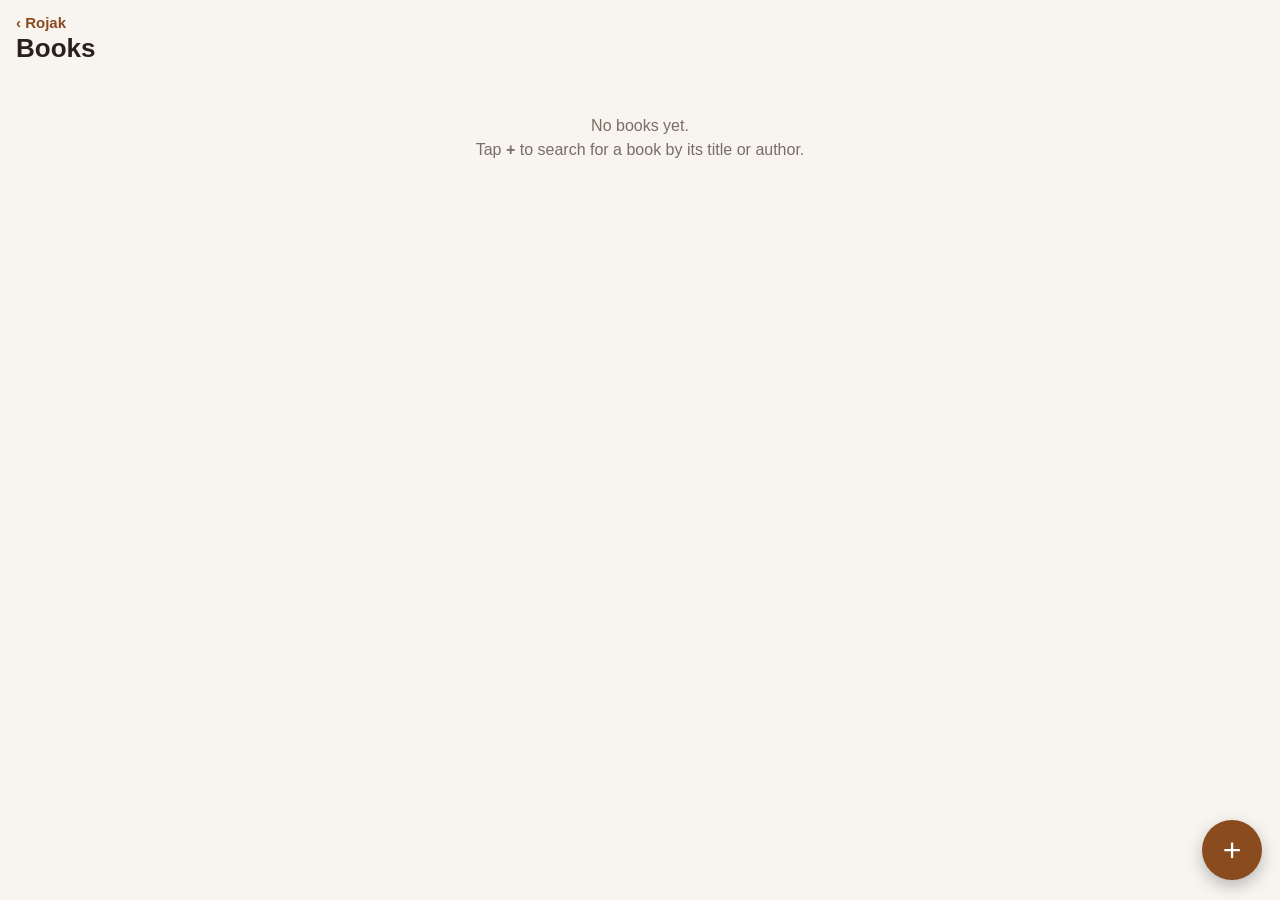
==== books/index.html @ 7bdca6e5 "Books module, stage 2: reading timeline by year and month, currently reading on top, book details Co" ====
<!doctype html>
<html lang="en">
<head>
  <meta charset="utf-8">
  <meta name="viewport" content="width=device-width, initial-scale=1, viewport-fit=cover">
  <title>Books · Rojak</title>
  <meta name="description" content="Books you want to read, are reading and have finished. Data stays on your phone.">
  <meta name="theme-color" content="#8a4b1f">
  <link rel="manifest" href="../manifest.json">
  <link rel="icon" href="../rojak-icon.svg" type="image/svg+xml">
  <link rel="apple-touch-icon" href="../rojak-apple-touch-icon.png">
  <meta name="apple-mobile-web-app-capable" content="yes">
  <meta name="mobile-web-app-capable" content="yes">
  <meta name="apple-mobile-web-app-title" content="Books">
  <meta name="apple-mobile-web-app-status-bar-style" content="default">
  <!-- When app files change, bump ?v= here, in index.html, money/index.html, fitness/index.html, habits/index.html and the version in sw.js (keep them all the same). -->
  <link rel="stylesheet" href="style.css?v=90">
</head>
<body>
  <header class="topbar">
    <a href="../" class="back-home">‹ Rojak</a>
    <h1>Books</h1>
    <div id="summaryLine" class="muted small"></div>
  </header>

  <main>
    <div id="books"></div>
  </main>

  <button id="fab" class="fab" aria-label="Add a book">+</button>

  <!-- Bottom sheet for search and forms -->
  <div id="sheet" class="sheet hidden" role="dialog" aria-modal="true" aria-labelledby="sheetTitle">
    <div class="sheet-backdrop" data-close></div>
    <div class="sheet-panel">
      <div class="sheet-head">
        <h2 id="sheetTitle"></h2>
        <button class="icon-btn" data-close aria-label="Close">✕</button>
      </div>
      <div id="sheetBody"></div>
    </div>
  </div>

  <!-- Finished a book: when, and how many stars (over the sheet) -->
  <div id="finishDlg" class="dlg hidden" role="dialog" aria-modal="true" aria-labelledby="finishTitle">
    <div class="sheet-backdrop" data-fclose></div>
    <div class="dlg-panel">
      <div class="dlg-cover" id="finishCover"></div>
      <h2 id="finishTitle">Finished! 🎉</h2>
      <div class="muted small" id="finishBook"></div>
      <label>Finished on <input type="date" id="finishDate"></label>
      <div class="label-t">How was it?</div>
      <div class="stars big" id="finishStars" role="radiogroup" aria-label="Rating"></div>
      <div class="star-word" id="finishWord"></div>
      <div class="warn-line hidden" id="finishWarn"></div>
      <button class="btn" type="button" id="finishOk">Save</button>
      <button class="link-btn" type="button" data-fclose>Cancel</button>
    </div>
  </div>

  <input type="file" id="coverFile" accept="image/*" hidden>
  <input type="file" id="coverCamera" accept="image/*" capture="environment" hidden>

  <div id="toast" class="toast hidden"></div>

  <script src="../core/store.js?v=90"></script>
  <script src="app.js?v=90"></script>
</body>
</html>
---- books/style.css ----
/* Books — same layout as Money, Fitness and Habits, with a warm wood-brown accent. */
:root {
  --bg: #f8f5f1;
  --card: #ffffff;
  --text: #2a211b;
  --muted: #7a6d63;
  --line: #e8e0d7;
  --primary: #8a4b1f;
  --primary-soft: #f6eadf;
  --on-primary: #ffffff;
  --star: #f5a524;
  --good: #15803d;
  --danger: #9f1239;
  --radius: 14px;
  --safe-b: env(safe-area-inset-bottom, 0px);
  color-scheme: light dark;
}
@media (prefers-color-scheme: dark) {
  :root {
    --bg: #15110e;
    --card: #211b16;
    --text: #efe8e1;
    --muted: #a89a8e;
    --line: #3a3029;
    --primary: #e0a46b;
    --primary-soft: #3a2a1d;
    --on-primary: #2a1a0c;
    --star: #fbbf24;
    --good: #22c55e;
    --danger: #fb7185;
  }
}

* { box-sizing: border-box; }
html, body { margin: 0; }
body {
  font-family: -apple-system, BlinkMacSystemFont, "Segoe UI", Roboto, sans-serif;
  background: var(--bg); color: var(--text); font-size: 16px;
  -webkit-tap-highlight-color: transparent;
  padding-bottom: calc(var(--safe-b) + 100px);
}

.topbar { position: sticky; top: 0; z-index: 5; background: var(--bg); padding: calc(env(safe-area-inset-top, 0px) + 14px) 16px 10px; }
.topbar h1 { margin: 0; font-size: 26px; }
.back-home { display: inline-block; color: var(--primary); font-weight: 600; text-decoration: none; font-size: 15px; margin-bottom: 2px; }

main { padding: 0 16px; max-width: 640px; margin: 0 auto; }
.hidden { display: none !important; }
.muted { color: var(--muted); }
.small { font-size: 14px; }
.empty { text-align: center; color: var(--muted); padding: 40px 10px; line-height: 1.5; }

/* ---------- Forms ---------- */
.form { display: flex; flex-direction: column; gap: 14px; }
label { display: flex; flex-direction: column; gap: 6px; font-size: 14px; font-weight: 600; }
input, select {
  font: inherit; font-weight: 400; font-size: 16px; /* 16px stops iPhone zooming in */
  padding: 12px; border: 1px solid var(--line); border-radius: 10px;
  background: var(--bg); color: var(--text); width: 100%; min-width: 0;
}
input:focus, select:focus { outline: 2px solid var(--primary); outline-offset: -1px; }
.hint { font-size: 12px; font-weight: 400; color: var(--muted); }
.label-t { font-size: 14px; font-weight: 600; margin-bottom: -8px; }
.seg { display: grid; grid-auto-flow: column; grid-auto-columns: 1fr; gap: 6px; }
.seg button { border: 1px solid var(--line); background: var(--card); color: var(--text); border-radius: 10px; padding: 10px 6px;
  font: inherit; font-size: 14px; font-weight: 600; cursor: pointer; }
.seg button.on { background: var(--primary); border-color: var(--primary); color: var(--on-primary); }

/* Buttons */
.btn { font: inherit; font-weight: 600; border: 0; border-radius: 12px; padding: 14px 16px; background: var(--primary); color: var(--on-primary);
  cursor: pointer; text-align: center; width: 100%; display: block; }
.btn.danger { background: transparent; color: var(--danger); border: 1px solid var(--danger); }
.btn:active { opacity: .8; }
.icon-btn { border: 0; background: var(--bg); color: var(--text); width: 36px; height: 36px; border-radius: 50%; font-size: 16px; cursor: pointer; }

.fab {
  position: fixed; right: 18px; z-index: 6; bottom: calc(var(--safe-b) + 20px);
  width: 60px; height: 60px; border-radius: 50%; border: 0;
  background: var(--primary); color: var(--on-primary); font-size: 32px; line-height: 1; box-shadow: 0 6px 16px rgba(0,0,0,.25); cursor: pointer;
}

.sheet { position: fixed; inset: 0; z-index: 20; }
.sheet-backdrop { position: absolute; inset: 0; background: rgba(0,0,0,.4); }
.sheet-panel {
  position: absolute; left: 0; right: 0; bottom: 0; max-height: 92vh; overflow-y: auto;
  background: var(--card); border-radius: 18px 18px 0 0; padding: 8px 16px calc(20px + var(--safe-b));
  max-width: 640px; margin: 0 auto; animation: up .2s ease-out;
}
@keyframes up { from { transform: translateY(40px); opacity: 0; } }
@media (prefers-reduced-motion: reduce) { .sheet-panel { animation: none; } }
.sheet-head { display: flex; justify-content: space-between; align-items: center; padding: 8px 0 12px; }
.sheet-head h2 { margin: 0; font-size: 20px; }

.toast {
  position: fixed; left: 50%; transform: translateX(-50%); z-index: 30; bottom: calc(var(--safe-b) + 96px);
  background: #222; color: #fff; padding: 10px 16px; border-radius: 20px; font-size: 14px; max-width: calc(100% - 32px); text-align: center;
}

textarea { font: inherit; font-weight: 400; font-size: 16px; padding: 12px; border: 1px solid var(--line); border-radius: 10px;
  background: var(--bg); color: var(--text); width: 100%; min-height: 90px; resize: vertical; }
textarea:focus { outline: 2px solid var(--primary); outline-offset: -1px; }
.btn.secondary { background: var(--primary-soft); color: var(--primary); }
.link-btn { background: none; border: 0; color: var(--primary); font: inherit; font-weight: 600; padding: 8px 4px; cursor: pointer; }
.warn-line { font-size: 13px; color: var(--danger); }
.row2 { display: grid; grid-template-columns: 1fr 1fr; gap: 10px; }

/* ---------- Covers ---------- */
/* A cover keeps a book's shape (2:3). Books without a picture get a plain coloured cover with the title on it. */
.cover { position: relative; flex: none; width: 56px; aspect-ratio: 2 / 3; border-radius: 3px 5px 5px 3px; overflow: hidden;
  background: var(--line); box-shadow: 0 1px 3px rgba(0,0,0,.25), inset 3px 0 0 rgba(0,0,0,.12); }
.cover img { position: absolute; inset: 0; width: 100%; height: 100%; object-fit: cover; display: block; }
.cover.plain { display: flex; align-items: center; justify-content: center; padding: 4px; text-align: center; color: #fff;
  font-size: 9px; font-weight: 700; line-height: 1.15; overflow-wrap: anywhere; text-shadow: 0 1px 1px rgba(0,0,0,.3); }
.cover.plain span { display: -webkit-box; -webkit-line-clamp: 5; -webkit-box-orient: vertical; overflow: hidden; }
.cover.lg { width: 110px; font-size: 13px; }

/* ---------- The list ---------- */
.group-h { font-size: 13px; font-weight: 700; color: var(--muted); text-transform: uppercase; letter-spacing: .04em; margin: 18px 4px 8px; }
.group-h:first-child { margin-top: 4px; }
.book { display: flex; gap: 12px; align-items: center; width: 100%; background: var(--card); border: 0; border-radius: var(--radius);
  padding: 10px 12px; margin-bottom: 8px; box-shadow: 0 1px 2px rgba(0,0,0,.05); font: inherit; color: inherit; text-align: left; cursor: pointer; }
.book-info { flex: 1; min-width: 0; }
.book-title { font-weight: 700; overflow: hidden; text-overflow: ellipsis; display: -webkit-box; -webkit-line-clamp: 2; -webkit-box-orient: vertical; }
.book-author { color: var(--muted); font-size: 14px; margin-top: 1px; white-space: nowrap; overflow: hidden; text-overflow: ellipsis; }
.book-meta { color: var(--muted); font-size: 12px; margin-top: 4px; }
.row-stars { gap: 0; margin: 3px 0 0 -3px; }
.row-stars .star { padding: 3px; }
.row-stars .star svg { width: 22px; height: 22px; }
.quick { flex: none; border: 1px solid var(--line); background: var(--card); color: var(--primary); border-radius: 10px; padding: 8px 10px;
  font: inherit; font-size: 13px; font-weight: 600; line-height: 1.25; cursor: pointer; }

/* ---------- Stars ---------- */
.stars { display: flex; gap: 4px; align-items: center; }
.star { border: 0; background: none; padding: 2px; cursor: pointer; line-height: 0; color: var(--line); }
.star svg { width: 34px; height: 34px; display: block; fill: currentColor; transition: transform .15s; }
.star.on { color: var(--star); }
.star.on svg { filter: drop-shadow(0 1px 1px rgba(0,0,0,.15)); }
.star.pop svg { animation: pop .3s ease-out; }
@keyframes pop { 50% { transform: scale(1.3); } }
.stars.big { justify-content: center; gap: 6px; }
.stars.big .star svg { width: 46px; height: 46px; }
.stars.mini { gap: 1px; }
.stars.mini svg { width: 14px; height: 14px; fill: currentColor; }
.stars.mini .off { color: var(--line); }
.stars.mini .on { color: var(--star); }
.star-word { text-align: center; font-size: 14px; font-weight: 600; color: var(--primary); min-height: 20px; margin-top: -6px; }
@media (prefers-reduced-motion: reduce) { .star.pop svg { animation: none; } }

/* ---------- Search ---------- */
.search-box { position: relative; }
.results { display: flex; flex-direction: column; gap: 4px; margin-top: 4px; }
.result { display: flex; gap: 12px; align-items: center; width: 100%; border: 0; background: none; padding: 8px 4px; border-radius: 10px;
  font: inherit; color: inherit; text-align: left; cursor: pointer; }
.result:active, .result:hover { background: var(--primary-soft); }
.result .cover { width: 44px; }
.result-msg { text-align: center; color: var(--muted); font-size: 14px; padding: 20px 8px; line-height: 1.5; }
.manual-box { border-top: 1px solid var(--line); margin-top: 8px; padding-top: 12px; text-align: center; }

/* ---------- Book form ---------- */
.cover-edit { display: flex; gap: 14px; align-items: center; }
.cover-btns { display: flex; flex-direction: column; gap: 8px; flex: 1; }
.cover-btns .btn { padding: 10px 12px; font-size: 14px; }

/* ---------- Finished dialog (over the sheet) ---------- */
.dlg { position: fixed; inset: 0; z-index: 25; display: grid; place-items: center; padding: 16px; }
.dlg-panel { position: relative; background: var(--card); border-radius: 18px; padding: 20px 18px 12px; width: 100%; max-width: 380px;
  display: flex; flex-direction: column; gap: 14px; text-align: center; animation: up .2s ease-out; max-height: 92vh; overflow-y: auto; }
.dlg-panel h2 { margin: 0; font-size: 22px; }
.dlg-panel label { text-align: left; }
.dlg-cover { display: flex; justify-content: center; }
.dlg-cover:empty { display: none; }
@media (prefers-reduced-motion: reduce) { .dlg-panel { animation: none; } }

/* ---------- Reading timeline ---------- */
/* A line down the left; each year is a pill on the line, each month a dot with its covers side by side. */
.tl-empty { color: var(--muted); font-size: 14px; padding: 6px 4px 10px; line-height: 1.5; }
.timeline { position: relative; padding-left: 22px; margin-left: 6px; }
.timeline::before { content: ''; position: absolute; left: 0; top: 14px; bottom: 6px; width: 3px; border-radius: 2px;
  background: linear-gradient(var(--primary), var(--line)); }
.tl-year { margin-bottom: 8px; }
.tl-year-h { position: relative; display: flex; align-items: baseline; gap: 8px; margin: 0 0 6px -36px; }
.tl-year-h span { background: var(--primary); color: var(--on-primary); font-size: 16px; font-weight: 800; padding: 4px 12px;
  border-radius: 999px; box-shadow: 0 0 0 4px var(--bg); }
.tl-year-h small { font-size: 13px; font-weight: 600; color: var(--muted); }
.tl-month { position: relative; padding: 8px 0 10px; }
.tl-month::before { content: ''; position: absolute; left: -28px; top: 13px; width: 11px; height: 11px; border-radius: 50%;
  background: var(--card); border: 3px solid var(--primary); }
.tl-month-h { font-weight: 700; font-size: 15px; margin-bottom: 8px; }
.tl-month-h small { font-weight: 500; color: var(--muted); }
.tl-covers { display: flex; flex-wrap: wrap; gap: 12px 10px; }
.tl-book { border: 0; background: none; padding: 0; cursor: pointer; display: flex; flex-direction: column; align-items: center; gap: 4px; font: inherit; }
.tl-book .cover { width: 72px; font-size: 10px; transition: transform .15s; }
.tl-book:active .cover { transform: scale(.96); }
.tl-book .stars.mini svg { width: 12px; height: 12px; }

/* Want to read: folded away under the timeline */
.want-list { margin-top: 18px; }
.want-list > summary { cursor: pointer; font-size: 13px; font-weight: 700; color: var(--muted); text-transform: uppercase; letter-spacing: .04em;
  padding: 10px 4px; list-style: none; }
.want-list > summary::-webkit-details-marker { display: none; }
.want-list > summary::after { content: ' ›'; }
.want-list[open] > summary::after { content: ' ⌄'; }

/* ---------- One book's details ---------- */
.detail { display: flex; flex-direction: column; align-items: center; text-align: center; gap: 8px; }
.cover.xl { width: 140px; font-size: 15px; margin-bottom: 6px; box-shadow: 0 6px 18px rgba(0,0,0,.25), inset 4px 0 0 rgba(0,0,0,.12); }
.detail-title { font-size: 21px; font-weight: 800; line-height: 1.25; }
.detail .book-author { white-space: normal; font-size: 15px; }
.status-chip { font-size: 12px; font-weight: 700; padding: 4px 10px; border-radius: 999px; background: var(--primary-soft); color: var(--primary); }
.status-chip.finished { background: #dcfce7; color: #166534; }
@media (prefers-color-scheme: dark) { .status-chip.finished { background: #14361f; color: #86efac; } }
.detail .star-word { margin-top: -4px; }
.detail-notes { white-space: pre-wrap; text-align: left; align-self: stretch; background: var(--bg); border-radius: 12px; padding: 12px 14px;
  font-size: 15px; line-height: 1.5; margin-top: 6px; }
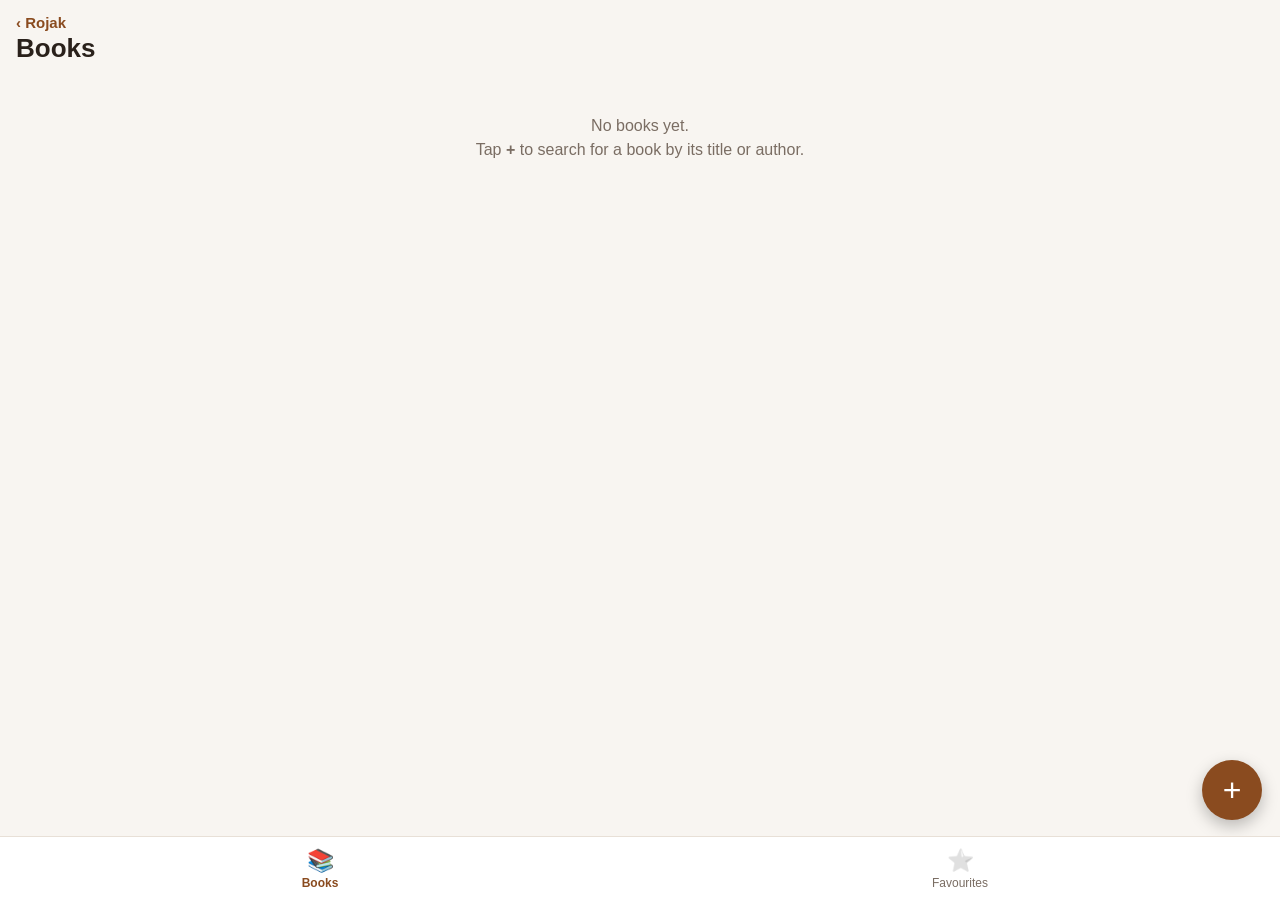
==== commit d8a3a6a5: "Books analytics, stage 2: Favourites tab (5-star shelf, include 4-star, sort, genre filter) Co-Autho" ====
--- a/books/index.html
+++ b/books/index.html
@@ -14,7 +14,7 @@
   <meta name="apple-mobile-web-app-title" content="Books">
   <meta name="apple-mobile-web-app-status-bar-style" content="default">
   <!-- When app files change, bump ?v= here, in index.html, money/index.html, fitness/index.html, habits/index.html and the version in sw.js (keep them all the same). -->
-  <link rel="stylesheet" href="style.css?v=90">
+  <link rel="stylesheet" href="style.css?v=95">
 </head>
 <body>
   <header class="topbar">
@@ -28,6 +28,11 @@
   </main>
 
   <button id="fab" class="fab" aria-label="Add a book">+</button>
+
+  <nav class="tabbar" aria-label="Books sections">
+    <button type="button" data-view="books" class="active"><span>📚</span>Books</button>
+    <button type="button" data-view="favourites"><span>⭐</span>Favourites</button>
+  </nav>
 
   <!-- Bottom sheet for search and forms -->
   <div id="sheet" class="sheet hidden" role="dialog" aria-modal="true" aria-labelledby="sheetTitle">
@@ -58,12 +63,25 @@
     </div>
   </div>
 
+  <!-- Edit the genre list (over the sheet) -->
+  <div id="genreDlg" class="dlg genre-dlg hidden" role="dialog" aria-modal="true" aria-labelledby="genreTitle">
+    <div class="sheet-backdrop" data-gclose></div>
+    <div class="dlg-panel">
+      <h2 id="genreTitle">Genres</h2>
+      <div class="muted small">Rename a genre by typing over it. Removing one takes it off its books (the number is how many books have it).</div>
+      <div id="genreList" class="genre-list"></div>
+      <form id="genreAdd" class="genre-add"><input id="genreNew" maxlength="30" placeholder="New genre, e.g. Horror" aria-label="New genre"><button class="btn" type="submit">Add</button></form>
+      <button class="btn secondary" type="button" data-gclose>Done</button>
+    </div>
+  </div>
+
   <input type="file" id="coverFile" accept="image/*" hidden>
   <input type="file" id="coverCamera" accept="image/*" capture="environment" hidden>
 
   <div id="toast" class="toast hidden"></div>
 
-  <script src="../core/store.js?v=90"></script>
-  <script src="app.js?v=90"></script>
+  <script src="../core/store.js?v=95"></script>
+  <script src="genres.js?v=95"></script>
+  <script src="app.js?v=95"></script>
 </body>
 </html>
--- a/books/style.css
+++ b/books/style.css
@@ -212,3 +212,78 @@
 .detail .star-word { margin-top: -4px; }
 .detail-notes { white-space: pre-wrap; text-align: left; align-self: stretch; background: var(--bg); border-radius: 12px; padding: 12px 14px;
   font-size: 15px; line-height: 1.5; margin-top: 6px; }
+
+/* ---------- Genres ---------- */
+.genre-label { display: flex; align-items: baseline; gap: 6px; margin-bottom: 8px; }
+.genre-label .link-btn, .tag-label .link-btn { margin-left: auto; }
+.link-btn.sm { font-size: 13px; padding: 0 2px; }
+.genre-chips { display: flex; flex-wrap: wrap; gap: 6px; }
+.genre-chip { border: 1px solid var(--line); background: var(--card); color: var(--text); border-radius: 999px; padding: 7px 12px;
+  font: inherit; font-size: 14px; cursor: pointer; }
+.genre-chip.on { background: var(--primary); border-color: var(--primary); color: var(--on-primary); font-weight: 600; }
+.genre-chip.sug.on::before { content: '✨ '; }
+.genre-hint { margin-top: 6px; }
+.genre-tags { display: flex; flex-wrap: wrap; justify-content: center; gap: 5px; }
+.genre-tags span { font-size: 12px; font-weight: 600; padding: 3px 9px; border-radius: 999px; border: 1px solid var(--line); color: var(--muted); }
+
+/* Tag my books: the button on the main screen and the one-at-a-time screen */
+.tag-cta { display: flex; justify-content: space-between; align-items: center; gap: 10px; width: 100%; margin: 4px 0 6px;
+  border: 1.5px dashed var(--primary); background: var(--primary-soft); color: var(--primary); border-radius: var(--radius);
+  padding: 12px 14px; font: inherit; font-size: 14px; cursor: pointer; text-align: left; }
+.tag-cta .muted { font-size: 13px; white-space: nowrap; }
+.tag-count { text-align: center; margin: -6px 0 8px; font-weight: 600; }
+.tag-label { display: flex; align-items: baseline; gap: 6px; margin: 16px 0 8px; }
+.tag-btns { display: grid; grid-template-columns: 1fr 2fr; gap: 8px; margin: 18px 0 4px; }
+#sheetBody > .link-btn[data-close] { display: block; margin: 4px auto 0; }
+
+/* Editing the genre list (over the sheet) */
+.genre-dlg { z-index: 26; }
+.genre-dlg .dlg-panel { text-align: left; max-width: 440px; }
+.genre-list { display: flex; flex-direction: column; gap: 6px; max-height: 48vh; overflow-y: auto; margin: 0 -4px; padding: 0 4px; }
+.genre-row { display: flex; align-items: center; gap: 4px; }
+.genre-row input { flex: 1; min-width: 0; padding: 9px 10px; }
+.genre-used { width: 22px; text-align: center; font-size: 12px; color: var(--muted); font-weight: 600; }
+.icon-btn.sm { width: 32px; height: 32px; font-size: 14px; flex: none; }
+.icon-btn:disabled { opacity: .3; }
+.genre-add { display: flex; gap: 8px; }
+.genre-add input { flex: 1; min-width: 0; }
+.genre-add .btn { width: auto; padding: 12px 18px; }
+
+/* ---------- Tabs (as in Fitness) ---------- */
+:root { --tabbar-h: 64px; }
+body { padding-bottom: calc(var(--tabbar-h) + var(--safe-b) + 90px); }
+.fab { bottom: calc(var(--tabbar-h) + var(--safe-b) + 16px); }
+.toast { bottom: calc(var(--tabbar-h) + var(--safe-b) + 90px); }
+.tabbar {
+  position: fixed; left: 0; right: 0; bottom: 0; z-index: 7;
+  display: grid; grid-auto-flow: column; grid-auto-columns: 1fr;
+  background: var(--card); border-top: 1px solid var(--line);
+  padding-bottom: var(--safe-b); height: calc(var(--tabbar-h) + var(--safe-b));
+}
+.tabbar button { border: 0; background: transparent; color: var(--muted); font: inherit; font-size: 12px;
+  display: flex; flex-direction: column; align-items: center; justify-content: center; gap: 2px; cursor: pointer; }
+.tabbar button span { font-size: 22px; filter: grayscale(1); opacity: .7; }
+.tabbar button.active { color: var(--primary); font-weight: 700; }
+.tabbar button.active span { filter: none; opacity: 1; }
+
+/* ---------- Favourites ---------- */
+.fav-controls { display: flex; flex-direction: column; gap: 10px; margin: 4px 0 12px; }
+.seg.sm button { padding: 8px 6px; font-size: 13px; }
+.fav-genres { display: flex; gap: 6px; overflow-x: auto; margin: 0 -16px; padding: 0 16px 2px; scrollbar-width: none; }
+.fav-genres::-webkit-scrollbar { display: none; }
+.fav-genres .genre-chip { flex: none; padding: 6px 12px; font-size: 13px; }
+.switch { flex-direction: row; align-items: center; gap: 10px; font-weight: 600; font-size: 14px; cursor: pointer; }
+.switch input { position: absolute; opacity: 0; width: 1px; height: 1px; }
+.switch-ui { flex: none; position: relative; width: 44px; height: 26px; border-radius: 13px; background: var(--line); transition: background .2s; }
+.switch-ui::after { content: ''; position: absolute; top: 3px; left: 3px; width: 20px; height: 20px; border-radius: 50%; background: #fff;
+  box-shadow: 0 1px 2px rgba(0,0,0,.3); transition: transform .2s; }
+.switch input:checked + .switch-ui { background: var(--star); }
+.switch input:checked + .switch-ui::after { transform: translateX(18px); }
+.switch input:focus-visible + .switch-ui { outline: 2px solid var(--primary); outline-offset: 2px; }
+.fav-count { margin: 0 4px 10px; }
+.fav-grid { display: grid; grid-template-columns: repeat(auto-fill, minmax(92px, 1fr)); gap: 16px 12px; }
+.fav-book { border: 0; background: none; padding: 0; font: inherit; color: inherit; cursor: pointer; display: flex; flex-direction: column; align-items: center; gap: 4px; min-width: 0; }
+.fav-book .cover { width: 100%; font-size: 11px; transition: transform .15s; }
+.fav-book:active .cover { transform: scale(.96); }
+.fav-title { font-size: 12px; font-weight: 600; text-align: center; width: 100%; overflow: hidden; text-overflow: ellipsis; white-space: nowrap; }
+@media (prefers-reduced-motion: reduce) { .switch-ui, .switch-ui::after { transition: none; } }
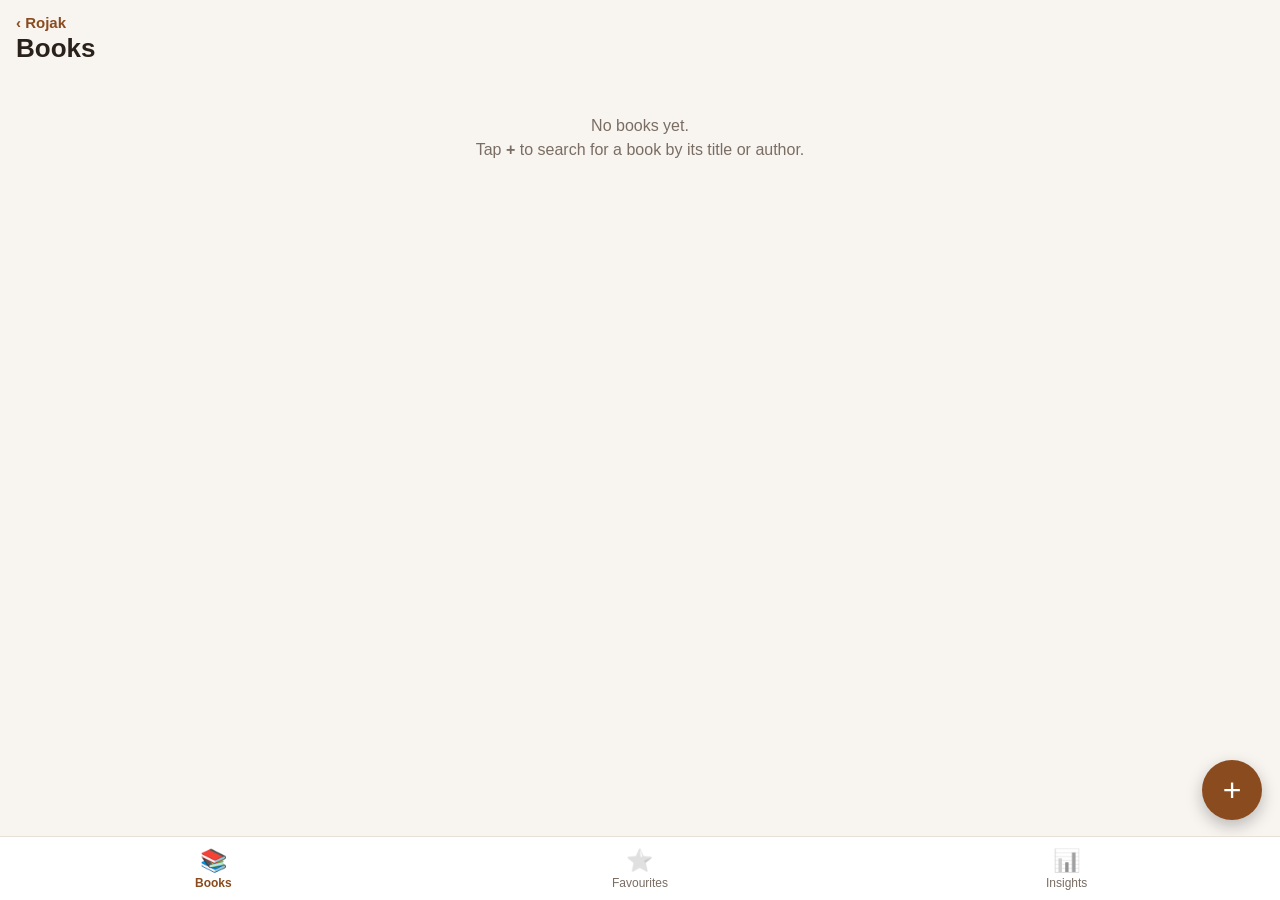
==== commit 8b62efcb: "Books analytics, stage 3: Insights tab (quick stats, top authors, genre and monthly charts, period f" ====
--- a/books/index.html
+++ b/books/index.html
@@ -14,7 +14,7 @@
   <meta name="apple-mobile-web-app-title" content="Books">
   <meta name="apple-mobile-web-app-status-bar-style" content="default">
   <!-- When app files change, bump ?v= here, in index.html, money/index.html, fitness/index.html, habits/index.html and the version in sw.js (keep them all the same). -->
-  <link rel="stylesheet" href="style.css?v=95">
+  <link rel="stylesheet" href="style.css?v=96">
 </head>
 <body>
   <header class="topbar">
@@ -32,6 +32,7 @@
   <nav class="tabbar" aria-label="Books sections">
     <button type="button" data-view="books" class="active"><span>📚</span>Books</button>
     <button type="button" data-view="favourites"><span>⭐</span>Favourites</button>
+    <button type="button" data-view="insights"><span>📊</span>Insights</button>
   </nav>
 
   <!-- Bottom sheet for search and forms -->
@@ -80,8 +81,9 @@
 
   <div id="toast" class="toast hidden"></div>
 
-  <script src="../core/store.js?v=95"></script>
-  <script src="genres.js?v=95"></script>
-  <script src="app.js?v=95"></script>
+  <script src="../core/store.js?v=96"></script>
+  <script src="genres.js?v=96"></script>
+  <script src="insights.js?v=96"></script>
+  <script src="app.js?v=96"></script>
 </body>
 </html>
--- a/books/style.css
+++ b/books/style.css
@@ -287,3 +287,56 @@
 .fav-book:active .cover { transform: scale(.96); }
 .fav-title { font-size: 12px; font-weight: 600; text-align: center; width: 100%; overflow: hidden; text-overflow: ellipsis; white-space: nowrap; }
 @media (prefers-reduced-motion: reduce) { .switch-ui, .switch-ui::after { transition: none; } }
+
+/* ---------- Insights ---------- */
+/* Genre colours for "Genres over time": a fixed order, checked for colour-blind and normal-vision separation on
+   each mode's card colour (light and dark are their own steps, not a flip). "Other" is a deliberate neutral grey. */
+:root { --s1: #257de0; --s2: #f47230; --s3: #00b894; --s4: #f2a600; --s5: #ee7fac; --s-other: #57534e; --bar: var(--primary); }
+@media (prefers-color-scheme: dark) {
+  :root { --s1: #338ced; --s2: #e76624; --s3: #00a888; --s4: #d28e05; --s5: #e24d8b; --s-other: #d6d3d1; }
+}
+.ins-period { margin: 4px 0 14px; }
+.ins-stats { display: grid; grid-template-columns: repeat(3, 1fr); gap: 8px; margin-bottom: 12px; }
+.ins-stat { background: var(--card); border-radius: var(--radius); padding: 12px 8px; text-align: center; box-shadow: 0 1px 2px rgba(0,0,0,.05); }
+.ins-stat .v { font-size: 28px; font-weight: 800; line-height: 1.1; color: var(--text); }
+.ins-stat .v small { font-size: 18px; color: var(--star); margin-left: 1px; }
+.ins-stat .l { font-size: 12px; color: var(--muted); margin-top: 3px; line-height: 1.3; }
+.ins-card { background: var(--card); border-radius: var(--radius); padding: 14px; margin-bottom: 12px; box-shadow: 0 1px 2px rgba(0,0,0,.05); }
+.ins-card h3 { margin: 0; font-size: 16px; }
+.ins-sub { font-size: 12px; color: var(--muted); margin-top: 2px; }
+.ins-tip { font-size: 13px; color: var(--muted); margin-top: 10px; min-height: 18px; }
+.ins-empty { color: var(--muted); font-size: 14px; padding: 14px 0 4px; }
+.ins-note { font-size: 12px; color: var(--muted); margin-top: 10px; }
+.ins-authors { margin: 8px 0 0; padding: 0; list-style: none; counter-reset: a; }
+.ins-authors li { counter-increment: a; display: flex; align-items: baseline; gap: 8px; padding: 7px 0; border-top: 1px solid var(--line); font-size: 15px; }
+.ins-authors li:first-child { border-top: 0; }
+.ins-authors li::before { content: counter(a); width: 18px; flex: none; font-weight: 800; color: var(--primary); }
+.ins-authors .name { flex: 1; min-width: 0; font-weight: 600; overflow: hidden; text-overflow: ellipsis; white-space: nowrap; }
+.ins-authors .n { flex: none; color: var(--muted); font-size: 13px; }
+
+/* Horizontal bars: label, bar, value (values in text colour, never the bar colour) */
+.hbars { display: flex; flex-direction: column; gap: 2px; margin-top: 10px; }
+.hbar { display: grid; grid-template-columns: minmax(70px, 34%) 1fr auto; align-items: center; gap: 8px; border: 0; background: none;
+  padding: 5px 4px; margin: 0 -4px; border-radius: 8px; font: inherit; color: inherit; text-align: left; cursor: pointer; }
+.hbar.sel { background: var(--primary-soft); }
+.hbar-label { font-size: 13px; overflow: hidden; text-overflow: ellipsis; white-space: nowrap; }
+.hbar-track { height: 14px; display: flex; }
+.hbar-fill { height: 100%; background: var(--bar); border-radius: 0 4px 4px 0; }
+.hbar-value { font-size: 13px; font-weight: 700; min-width: 30px; text-align: right; font-variant-numeric: tabular-nums; }
+
+/* Vertical bars over time; stacked segments are separated by a 2px gap in the card colour */
+.vbars { display: grid; grid-template-columns: repeat(var(--cols), minmax(0, 1fr)); gap: 4px; margin-top: 12px; }
+.vbar { border: 0; background: none; padding: 0; font: inherit; color: inherit; cursor: pointer; display: flex; flex-direction: column; align-items: stretch; gap: 4px; border-radius: 6px; }
+.vbar-plot { position: relative; height: 130px; display: flex; flex-direction: column; justify-content: flex-end; align-items: center; border-bottom: 1px solid var(--line); }
+.vbar-stack { width: min(100%, 26px); display: flex; flex-direction: column-reverse; gap: 2px; }
+.vbar-stack .vseg:last-child { border-radius: 4px 4px 0 0; }
+.vseg { display: block; min-height: 2px; background: var(--bar); }
+.vseg.s1 { background: var(--s1); } .vseg.s2 { background: var(--s2); } .vseg.s3 { background: var(--s3); }
+.vseg.s4 { background: var(--s4); } .vseg.s5 { background: var(--s5); } .vseg.other { background: var(--s-other); }
+.vbar-num { font-size: 11px; font-weight: 700; margin-bottom: 2px; font-variant-numeric: tabular-nums; }
+.vbar-label { font-size: 11px; color: var(--muted); text-align: center; white-space: nowrap; overflow: hidden; }
+.vbar.sel .vbar-label { color: var(--primary); font-weight: 700; }
+.vbar.sel .vbar-plot { background: var(--primary-soft); border-radius: 6px 6px 0 0; }
+.ins-legend { display: flex; flex-wrap: wrap; gap: 4px 12px; margin-top: 10px; font-size: 12px; }
+.ins-legend span { display: inline-flex; align-items: center; gap: 5px; }
+.ins-legend i { display: inline-block; width: 12px; height: 12px; border-radius: 3px; min-height: 0; }
